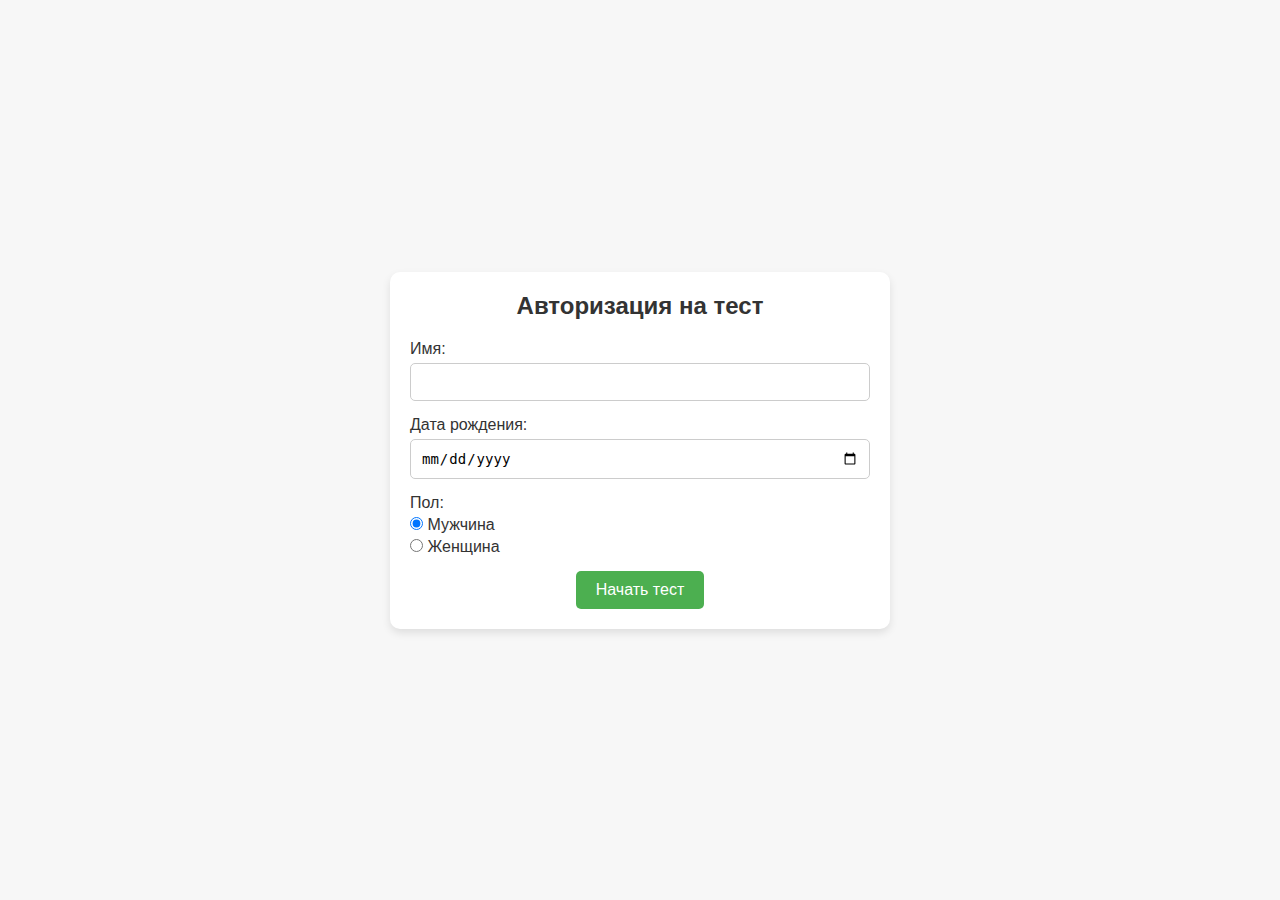
==== index.html @ 0388cdc0 "Сообщение1" ====
<!DOCTYPE html>
<html lang="ru">

<head>
    <meta charset="UTF-8">
    <meta name="viewport" content="width=device-width, initial-scale=1.0">
    <title>Тест по Dota 2</title>
    <link rel="stylesheet" href="style.css">
    <script src="script.js" defer></script>
</head>

<body>
    <div class="slider">
        <div class="slide" name="slide1">
            <h2>Авторизация на тест</h2>
            <form name="authForm" novalidate>
                <div class="form-group">
                    <label for="name">Имя:</label>
                    <input type="text" name="name" pattern="^[А-ЯЁ][а-яё]+$" maxlength=10 required>
                    <span class="error" style="color: red; display: none;">Ошибка</span>
                </div>
                <div class="form-group">
                    <label for="birthdate">Дата рождения:</label>
                    <input type="date" name="birthdate" min="1920-01-01" max="2022-01-01" required>
                    <span class="error" style="color: red; display: none;">Ошибка</span>
                </div>
                <div class="form-group">
                    <label>Пол:</label>
                    <div>
                        <input type="radio" name="gender" value="Мужчина" checked=true required>
                        <label>Мужчина</label>
                    </div>
                    <div>
                        <input type="radio" name="gender" value="Женщина" required>
                        <label>Женщина</label>
                    </div>
                </div>
                <input type="submit" name="startTest" value="Начать тест">
            </form>
        </div>

        <div class="slide" name="slide2" style="display:none;">
            <h2>Ваш тест по Dota 2</h2>
            <form name="testForm" novalidate>
                <div class="form-group">
                    <label>1. Какой атрибут у Lifestealer?</label>
                    <div>
                        <input type="radio" name="question1" value="0" required>
                        <label>Ловкость</label>
                    </div>
                    <div>
                        <input type="radio" name="question1" value="1">
                        <label>Сила</label>
                    </div>
                    <div>
                        <input type="radio" name="question1" value="0">
                        <label>Интеллект</label>
                    </div>
                    <div>
                        <input type="radio" name="question1" value="0">
                        <label>Универсальность</label>
                    </div>
                </div>
                <div class="form-group">
                    <label>2. Какой атрибут у Axe?</label>
                    <div>
                        <input type="radio" name="question2" value="0" required>
                        <label>Ловкость</label>
                    </div>
                    <div>
                        <input type="radio" name="question2" value="1">
                        <label>Сила</label>
                    </div>
                    <div>
                        <input type="radio" name="question2" value="0">
                        <label>Интеллект</label>
                    </div>
                    <div>
                        <input type="radio" name="question2" value="0">
                        <label>Универсальность</label>
                    </div>
                </div>
                <div class="form-group">
                    <label>3. Какой атрибут у Zeus?</label>
                    <div>
                        <input type="radio" name="question3" value="0" required>
                        <label>Ловкость</label>
                    </div>
                    <div>
                        <input type="radio" name="question3" value="0">
                        <label>Сила</label>
                    </div>
                    <div>
                        <input type="radio" name="question3" value="1">
                        <label>Интеллект</label>
                    </div>
                    <div>
                        <input type="radio" name="question3" value="0">
                        <label>Универсальность</label>
                    </div>
                </div>
                <div class="form-group">
                    <label>4. Какой предмет даёт невидимость?</label>
                    <input type="text" name="invisibilityItem" value=""
                        pattern="(?i)^(Shadow blade|Glimmer cape|Trickster Cloak)$" required>
                    <span class="error" style="color: red; display: none;">Ошибка</span>
                </div>
                <div class="form-group">
                    <label>5. Напишите любой скилл Lifestealer</label>
                    <input type="text" name="lifestealerSkill" value=""
                        pattern="(?i)^(rage|open wounds|ghoul frenzy|infest|unfettered)$" required>
                    <span class="error" style="color: red; display: none;">Ошибка</span>
                </div>
                <div class="form-group">
                    <label>6. Какой атрибут у Phantom Assassin?</label>
                    <div>
                        <input type="radio" name="question6" value="1" required>
                        <label>Ловкость</label>
                    </div>
                    <div>
                        <input type="radio" name="question6" value="0">
                        <label>Сила</label>
                    </div>
                    <div>
                        <input type="radio" name="question6" value="0">
                        <label>Интеллект</label>
                    </div>
                    <div>
                        <input type="radio" name="question6" value="0">
                        <label>Универсальность</label>
                    </div>
                </div>
                <input type="submit" name="checkAnswers" value="Проверить">
                <input type="reset" value="Сбросить">
            </form>
        </div>

        <div class="slide" name="slide3" style="display:none;">
            <h2>Результаты теста</h2>
            <div name="results"></div>
            <button name="retryButton">Попробовать снова</button>
        </div>
    </div>
</body>

</html>
---- style.css ----
* {
    margin: 0;
    padding: 0;
    box-sizing: border-box;
}

body {
    font-family: 'Arial', sans-serif;
    background-color: #f7f7f7;
    display: flex;
    justify-content: center;
    align-items: center;
    min-height: 100vh;
}

.slider {
    width: 100%;
    max-width: 500px;
    background-color: #fff;
    padding: 20px;
    border-radius: 10px;
    box-shadow: 0 4px 8px rgba(0, 0, 0, 0.1);
    text-align: center;
}

h2 {
    margin-bottom: 20px;
    font-size: 24px;
    color: #333;
}

.form-group {
    margin-bottom: 15px;
    text-align: left;
}

label {
    font-size: 16px;
    color: #333;
}

input[type="text"],
input[type="date"],
input[type="radio"] {
    width: 100%;
    padding: 10px;
    margin-top: 5px;
    font-size: 14px;
    border: 1px solid #ccc;
    border-radius: 5px;
}

input[type="radio"] {
    width: auto;
    display: inline-block;
}

input[type="submit"],
input[type="reset"] {
    padding: 10px 20px;
    font-size: 16px;
    border: none;
    border-radius: 5px;
    background-color: #4CAF50;
    color: white;
    cursor: pointer;
    transition: background-color 0.3s;
}

input[type="submit"]:hover,
input[type="reset"]:hover {
    background-color: #45a049;
}

.error {
    color: red;
    display: none;
    font-size: 12px;
}

button {
    padding: 10px 20px;
    font-size: 16px;
    border: none;
    border-radius: 5px;
    background-color: #f44336;
    color: white;
    cursor: pointer;
    transition: background-color 0.3s;
}

button:hover {
    background-color: #e53935;
}

div[name="results"] {
    font-size: 18px;
    margin-top: 20px;
    color: #333;
}

div[name="results"] p {
    margin-top: 10px;
    font-size: 14px;
    color: #666;
}
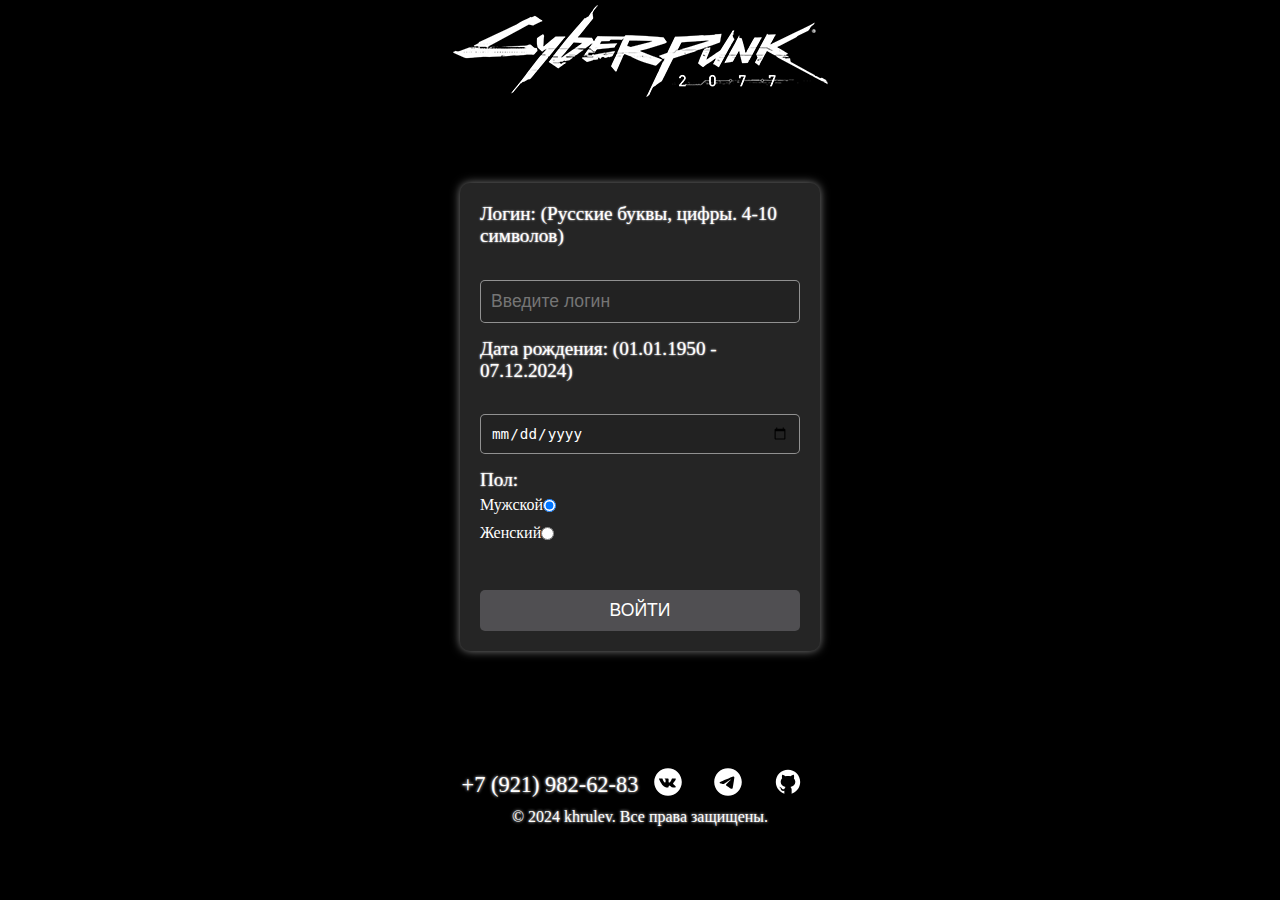
==== commit 8e7b1498: "Add files via upload" ====
--- a/index.html
+++ b/index.html
@@ -1,146 +1,116 @@
 <!DOCTYPE html>
-<html lang="ru">
+<html lang="en">
 
 <head>
     <meta charset="UTF-8">
     <meta name="viewport" content="width=device-width, initial-scale=1.0">
-    <title>Тест по Dota 2</title>
-    <link rel="stylesheet" href="style.css">
-    <script src="script.js" defer></script>
+    <meta author="Khrulev">
+    <link rel="icon" href="images/icons8-cyberpunk.svg" type="svg">
+    <link rel="stylesheet" href="css/style.css">
+    <title>Сyberpunk 2077</title>
 </head>
 
 <body>
-    <div class="slider">
-        <div class="slide" name="slide1">
-            <h2>Авторизация на тест</h2>
-            <form name="authForm" novalidate>
-                <div class="form-group">
-                    <label for="name">Имя:</label>
-                    <input type="text" name="name" pattern="^[А-ЯЁ][а-яё]+$" maxlength=10 required>
-                    <span class="error" style="color: red; display: none;">Ошибка</span>
+    <header>
+        <nav class="header-nav">
+            <div class="header-left">
+                <a href="index.html"><img src="images/Artboard3525.png" alt="cyberpunk" class="header-logo"></a>
+            </div>
+            <div class="header-right">
+                <a href="index.html" class="active">Описание</a>
+                <a href="glossary.html">Глоссарий</a>
+                <a href="test.html">Тест</a>
+                <a href="gallery.html">Галерея</a>
+                <a href="profile.html" id="username">Личный кабинет</a>
+                <div class="logout-section" id="logout-section">
+
                 </div>
-                <div class="form-group">
-                    <label for="birthdate">Дата рождения:</label>
-                    <input type="date" name="birthdate" min="1920-01-01" max="2022-01-01" required>
-                    <span class="error" style="color: red; display: none;">Ошибка</span>
+            </div>
+        </nav>
+    </header>
+
+
+    <main>
+        <h1 class="top-pagename">Описание</h1>
+
+        <section class="central-content">
+            <div class="content">
+                <h2>Найт-Сити - город мечты</h2>
+                <p>Добро пожаловать в 2077 год — мир, где технологии слились с человеческим существованием, создав
+                    реальность, где всё можно улучшить, модифицировать или сломать. Найт-Сити — мегаполис будущего,
+                    пропитанный неоновым светом и кровью, стоит как памятник человеческой жадности, порокам и
+                    безжалостному капитализму.</p>
+                <p>После ядерной катастрофы и экономического коллапса мир оказался раздробленным. Корпорации поднялись
+                    из пепла старых государств, став единственными правителями. Они контролируют всё — от финансов и
+                    технологий до жизней обычных людей. Мир делится на элиту, живущую в небоскрёбах, и бедняков,
+                    вынужденных выживать на улицах, рискуя жизнью ради клочка надежды.</p>
+                <p>Главный герой, V, — наёмник, стремящийся сделать себе имя в этом жестоком мире. Ему предстоит
+                    столкнуться с последствиями рискованного ограбления, результатом которого становится загрузка в его
+                    сознание цифровой копии Джонни Сильверхенда — легендарного рокера и террориста. Джонни движим жаждой
+                    мести и разрушения корпораций, и его присутствие в голове V постепенно начинает стирать грани между
+                    двумя личностями.</p>
+                <img src="images/Cyberpunk-2077.jpg" alt="night city" width="90%" height="90%">
+                <h2>Локации</h2>
+                <p>Найт-Сити — главный игровой мир Cyberpunk 2077, разделённый на уникальные районы, каждый из которых
+                    обладает своим характером и атмосферой:</p>
+                <p>Сити-Центр — сердце власти и богатства. Небоскрёбы корпораций взмывают ввысь, а улицы наполнены
+                    элитами в дорогих костюмах и бронированными охранниками. Это место, где власть чувствуется в
+                    каждой детали — от блестящих фасадов до бесконечных камер наблюдения.</p>
+                <p>Уотсон — заброшенные фабрики, нелегальные рынки и притоны. Здесь царит хаос, а бандитские
+                    группировки, такие как Мальстрём, правят улицами. Нищета сочетается с высокими технологиями,
+                    создавая контрасты между бедностью и возможностями.</p>
+                <p>Вестбрук — район богатых и знаменитых. Здесь расположены клубы, казино и роскошные особняки.
+                    Однако за фасадом гламура скрываются заговоры и преступные махинации.</p>
+                <p>Пасифика — когда-то задуманный как курорт, он превратился в зону беззакония. Район заполнен
+                    заброшенными зданиями, где правит жестокая банда Животные и таинственные «Вудуисты». Здесь
+                    процветает нелегальная торговля технологиями и наркотиками.</p>
+                <p>Пустоши (Badlands) — пригородные зоны и выжженные земли за пределами Найт-Сити. Здесь живут
+                    кочевники, ведущие свои дела вдали от корпоративного влияния.</p>
+                <img src="images/gallery/cyber3.jpg" alt="night city" width="90%" height="90%">
+                <h2>Персонажи</h2>
+                <p>V — главный герой, наёмник, чей характер, внешний вид и происхождение настраиваются игроком. Его
+                    история зависит от выбранного пути: Корпорат — бывший работник корпорации, знакомый с миром интриг и
+                    предательств, Кочевник — выходец из пустошей, привыкший к суровым условиям выживания,Дитя улиц —
+                    выросший в криминальной среде, мастер выживания на улицах.</p>
+                <p>Джонни Сильверхенд — анархист и фронтмен культовой рок-группы Samurai. Его цифровая копия становится
+                    важной частью сюжета, открывая доступ к секретам прошлого и будущего Найт-Сити.</p>
+                <p>Джеки Уэллс — друг и напарник V, мечтающий стать легендой среди наёмников.</p>
+                <p>Панам Палмер — кочевница с сильным характером, способная стать союзником или романтическим интересом.
+                </p>
+                <p>Джуди Альварес — хакер и эксперт по брейндансам, борющаяся за справедливость.</p>
+                <p>Ривер Уорд — детектив полиции, охотящийся за преступниками.</p>
+                <p>Такемура — бывший телохранитель корпорации Arasaka, связанный с корпоративными интригами.</p>
+                <img src="images/gallery/cyber2.jpg" alt="night city" width="90%" height="90%">
+                <h2>Игровой процесс</h2>
+                <p>Cyberpunk 2077 предлагает нелинейный подход к прохождению и обширную кастомизацию персонажа.</p>
+                <p>Ролевая система — игроки выбирают стиль игры: скрытное проникновение, кибер-взлом или открытый бой.
+                </p>
+                <p>Импланты — модификация тела для улучшения навыков: киберглаз, сканеры, усиленные руки и клинки.</p>
+                <p>Хакерство — возможность взламывать камеры, роботов и врагов, контролируя окружение.</p>
+                <p>Открытый мир — исследуйте улицы, здания и секретные места, взаимодействуйте с NPC и выполняйте
+                    задания.</p>
+                <p>Транспорт — множество машин и мотоциклов с возможностью угона и тюнинга.</p>
+                <img src="images/gallery/cyber1.jpg" alt="night city" width="90%" height="90%">
+            </div>
+        </section>
+    </main>
+
+
+    <footer>
+        <div class="socials-container">
+            <div class="contact-info">
+                <div class="social-links">
+                    <a href="tel:">+7 (999) 666-55-11</a>
+                    <a href="#"><img src="images/icons8-vk.svg" alt="VK"></a>
+                    <a href="#"><img src="images/icons8-telegram.svg" alt="Telegram"></a>
+                    <a href="#"><img src="images/icons8-github.svg" alt="Github"></a>
                 </div>
-                <div class="form-group">
-                    <label>Пол:</label>
-                    <div>
-                        <input type="radio" name="gender" value="Мужчина" checked=true required>
-                        <label>Мужчина</label>
-                    </div>
-                    <div>
-                        <input type="radio" name="gender" value="Женщина" required>
-                        <label>Женщина</label>
-                    </div>
-                </div>
-                <input type="submit" name="startTest" value="Начать тест">
-            </form>
+                <p>&copy; 2024 Ilm1n. Все права защищены.</p>
+            </div>
         </div>
+    </footer>
 
-        <div class="slide" name="slide2" style="display:none;">
-            <h2>Ваш тест по Dota 2</h2>
-            <form name="testForm" novalidate>
-                <div class="form-group">
-                    <label>1. Какой атрибут у Lifestealer?</label>
-                    <div>
-                        <input type="radio" name="question1" value="0" required>
-                        <label>Ловкость</label>
-                    </div>
-                    <div>
-                        <input type="radio" name="question1" value="1">
-                        <label>Сила</label>
-                    </div>
-                    <div>
-                        <input type="radio" name="question1" value="0">
-                        <label>Интеллект</label>
-                    </div>
-                    <div>
-                        <input type="radio" name="question1" value="0">
-                        <label>Универсальность</label>
-                    </div>
-                </div>
-                <div class="form-group">
-                    <label>2. Какой атрибут у Axe?</label>
-                    <div>
-                        <input type="radio" name="question2" value="0" required>
-                        <label>Ловкость</label>
-                    </div>
-                    <div>
-                        <input type="radio" name="question2" value="1">
-                        <label>Сила</label>
-                    </div>
-                    <div>
-                        <input type="radio" name="question2" value="0">
-                        <label>Интеллект</label>
-                    </div>
-                    <div>
-                        <input type="radio" name="question2" value="0">
-                        <label>Универсальность</label>
-                    </div>
-                </div>
-                <div class="form-group">
-                    <label>3. Какой атрибут у Zeus?</label>
-                    <div>
-                        <input type="radio" name="question3" value="0" required>
-                        <label>Ловкость</label>
-                    </div>
-                    <div>
-                        <input type="radio" name="question3" value="0">
-                        <label>Сила</label>
-                    </div>
-                    <div>
-                        <input type="radio" name="question3" value="1">
-                        <label>Интеллект</label>
-                    </div>
-                    <div>
-                        <input type="radio" name="question3" value="0">
-                        <label>Универсальность</label>
-                    </div>
-                </div>
-                <div class="form-group">
-                    <label>4. Какой предмет даёт невидимость?</label>
-                    <input type="text" name="invisibilityItem" value=""
-                        pattern="(?i)^(Shadow blade|Glimmer cape|Trickster Cloak)$" required>
-                    <span class="error" style="color: red; display: none;">Ошибка</span>
-                </div>
-                <div class="form-group">
-                    <label>5. Напишите любой скилл Lifestealer</label>
-                    <input type="text" name="lifestealerSkill" value=""
-                        pattern="(?i)^(rage|open wounds|ghoul frenzy|infest|unfettered)$" required>
-                    <span class="error" style="color: red; display: none;">Ошибка</span>
-                </div>
-                <div class="form-group">
-                    <label>6. Какой атрибут у Phantom Assassin?</label>
-                    <div>
-                        <input type="radio" name="question6" value="1" required>
-                        <label>Ловкость</label>
-                    </div>
-                    <div>
-                        <input type="radio" name="question6" value="0">
-                        <label>Сила</label>
-                    </div>
-                    <div>
-                        <input type="radio" name="question6" value="0">
-                        <label>Интеллект</label>
-                    </div>
-                    <div>
-                        <input type="radio" name="question6" value="0">
-                        <label>Универсальность</label>
-                    </div>
-                </div>
-                <input type="submit" name="checkAnswers" value="Проверить">
-                <input type="reset" value="Сбросить">
-            </form>
-        </div>
-
-        <div class="slide" name="slide3" style="display:none;">
-            <h2>Результаты теста</h2>
-            <div name="results"></div>
-            <button name="retryButton">Попробовать снова</button>
-        </div>
-    </div>
+    <script src="script.js"></script>
 </body>
 
 </html>--- a/css/style.css
+++ b/css/style.css
@@ -0,0 +1,241 @@
+*,
+::before,
+::after {
+    padding: 0;
+    margin: 0;
+    padding: 0;
+    border: 0;
+    box-sizing: border-box;
+}
+
+ul,
+ol,
+li {
+    text-decoration: none;
+}
+
+a,
+p {
+    color: white;
+    text-shadow: 0 0 3px rgb(255, 255, 255);
+    text-decoration: none;
+    font-size: 1.4em;
+}
+
+h2 {
+    font-size: 2em;
+}
+
+h1 {
+    color: white;
+    text-shadow: 0 0 3px rgb(255, 255, 255);
+}
+
+
+
+html,
+body {
+    background-color: #000;
+    height: 100%;
+}
+
+
+
+
+/* header */
+header {
+    position: sticky;
+    top: 0;
+    width: 100%;
+    z-index: 1000;
+    background-color: #000000;
+}
+
+.header-nav {
+    display: flex;
+    flex-direction: row;
+    justify-content: space-between;
+    align-items: center;
+    min-height: 55px;
+    padding: 5px;
+}
+
+.header-left {
+    display: flex;
+    flex-direction: row;
+    justify-content: left;
+    align-items: center;
+    height: 100%;
+}
+
+.header-logo {
+    padding-left: 1em;
+    height: 100%;
+}
+
+.header-left p {
+    font-size: 1.7em;
+    padding-left: 1em;
+}
+
+.header-right {
+    display: flex;
+    flex-direction: row;
+    justify-content: right;
+    align-items: center;
+    padding-right: 2em;
+}
+
+.header-right>a {
+    margin-left: 2em;
+    transition: 0.5s;
+}
+
+.header-right a:hover {
+    margin-left: 2em;
+    transition: 0.5s;
+    transform: scale(0.9);
+    text-decoration: underline;
+}
+
+.header-right button {
+    background: none;
+    border: none;
+    color: white;
+    text-shadow: 0 0 3px rgb(255, 255, 255);
+    font-size: 1.4em;
+    margin-left: 2em;
+    transition: 0.5s;
+    cursor: pointer;
+}
+
+.header-right button:hover {
+    transform: scale(0.9);
+    text-decoration: underline;
+}
+
+
+
+
+/* main */
+main {
+    display: flex;
+    flex-direction: column;
+    min-height: 90%;
+    justify-content: center;
+    align-items: center;
+}
+
+.top-pagename {
+    margin-top: 30px;
+}
+
+.central-content {
+    height: 100%;
+    flex: 1 0 auto;
+    width: 100%;
+    min-width: 30vw;
+    max-width: 1000px;
+    margin: 50px auto;
+    padding: 20px;
+    background-color: rgba(0, 0, 0, 0.8);
+    box-shadow: 0 0 10px rgba(255, 255, 255, 0.5);
+    border-radius: 10px;
+    text-align: left;
+    line-height: 1.8;
+}
+
+.central-content h2,
+.central-content h3 {
+    position: relative;
+    color: white;
+    text-shadow: 0 0 4px rgb(255, 255, 255);
+    margin-bottom: 15px;
+}
+
+.central-content p {
+    margin-bottom: 20px;
+    text-shadow: 0 0 3px rgb(255, 255, 255)
+}
+
+
+
+
+/* footer */
+footer {
+    flex: 0 0 auto;
+    padding: 30px 0px;
+}
+
+footer .socials-container {
+    display: flex;
+    justify-content: center;
+    align-items: center;
+    flex-direction: column;
+}
+
+.contact-info {
+    display: flex;
+    justify-content: space-between;
+    align-items: center;
+    flex-direction: column;
+}
+
+.contact-info p {
+    font-size: 1em;
+}
+
+.social-links {
+    display: flex;
+    justify-content: center;
+    align-items: center;
+    flex-direction: row;
+}
+
+.social-links img {
+    height: 40px;
+    padding: 5px 15px;
+}
+
+/* other */
+.active {
+    text-shadow: 0 0 3px rgb(255, 255, 255), 0 0 3px rgb(255, 255, 255);
+    transform: scale(0.9);
+    text-decoration: underline;
+}
+
+.hidden {
+    display: none;
+}
+
+.centered {
+    display: flex;
+    justify-content: center;
+    align-items: center;
+    width: 100%;
+    margin: 20px 0;
+}
+
+.centered img {
+    max-width: 100%;
+}
+
+.rounded {
+    border-radius: 15px;
+    object-fit: cover;
+}
+
+iframe {
+    max-width: 100%;
+    aspect-ratio: 16 / 9;
+}
+
+@media (max-width: 1100px) {
+
+    .central-content {
+        background-color: none;
+        box-shadow: none;
+        border-radius: none;
+    }
+
+}